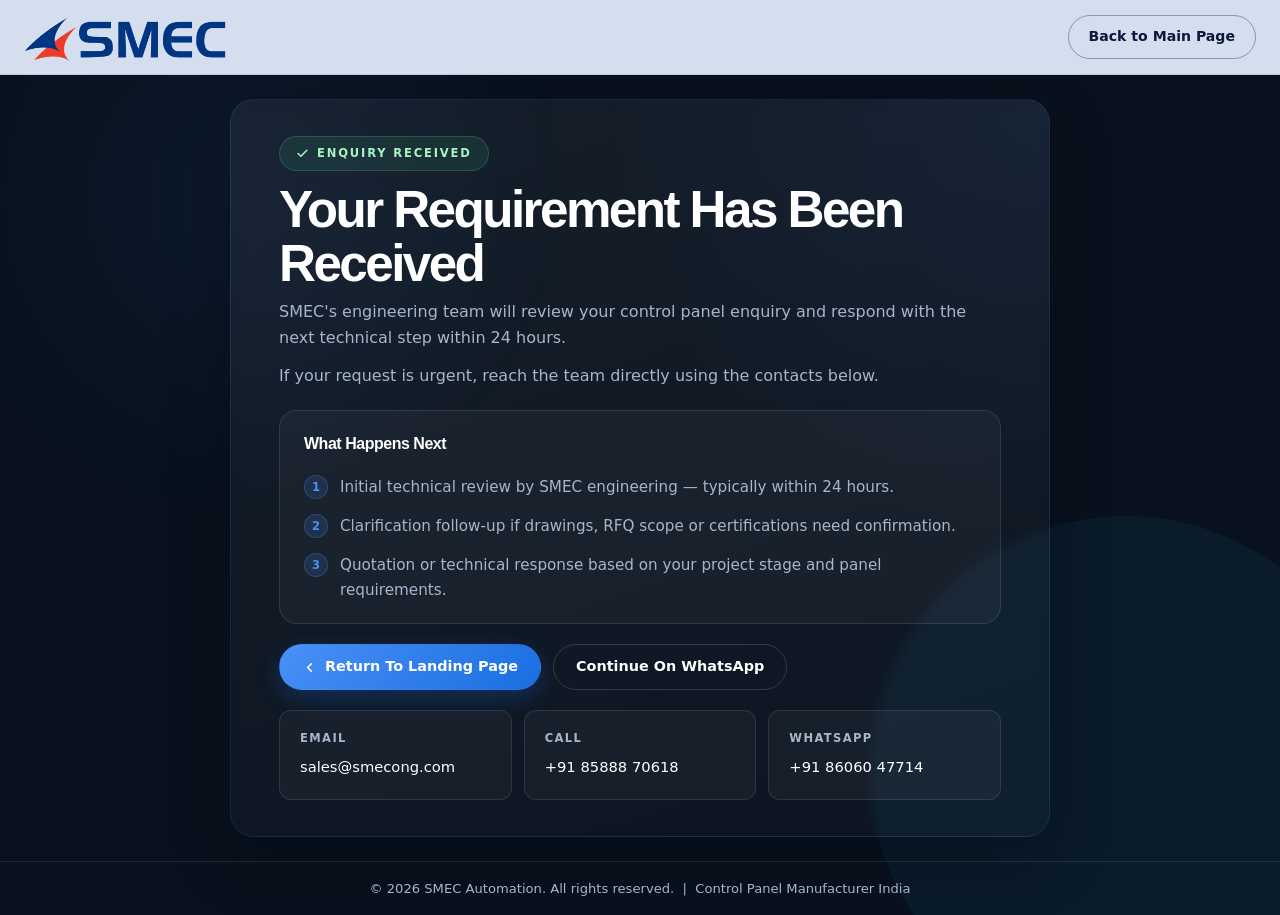
==== thank-you.html @ 9d168093 "first commit" ====
<!DOCTYPE html>
<html lang="en">
<head>
  <meta charset="UTF-8">
  <meta name="viewport" content="width=device-width, initial-scale=1">
  <title>Thank You | SMEC Automation — Enquiry Received</title>
  <meta name="description" content="Thank you for contacting SMEC Automation. Your industrial control panel enquiry has been received and will be reviewed by the engineering team within 24 hours.">
  <meta name="robots" content="noindex,follow">
  <meta name="theme-color" content="#08111d">
  <link rel="canonical" href="https://smecoilandgas.com/control-panel-manufacturer-india/thank-you">
  <style>
    :root {
      --bg: #08111d;
      --bg-soft: #0d1728;
      --surface: rgba(255, 255, 255, 0.04);
      --surface-strong: rgba(255, 255, 255, 0.08);
      --line: rgba(255, 255, 255, 0.1);
      --line-strong: rgba(255, 255, 255, 0.16);
      --text: #edf3fb;
      --muted: #a6b6cb;
      --heading: #ffffff;
      --accent: #4a90f7;
      --accent-strong: #6aaefb;
      --success: #4dd88a;
      --shadow: 0 22px 60px rgba(1, 7, 16, 0.36);
      --radius: 24px;
      --radius-md: 18px;
      --radius-sm: 12px;
      --nav-height: 74px;
      --heading-font: "Aptos Display", "Segoe UI Variable Display", "Trebuchet MS", "Segoe UI", sans-serif;
      --body-font: "Aptos", "Segoe UI", system-ui, -apple-system, BlinkMacSystemFont, sans-serif;
    }

    * { box-sizing: border-box; margin: 0; padding: 0; }

    html { scroll-behavior: smooth; }

    body {
      font-family: var(--body-font);
      color: var(--text);
      background: var(--bg);
      line-height: 1.65;
      min-height: 100vh;
      display: flex;
      flex-direction: column;
    }

    img {
      max-width: 100%;
      display: block;
    }

    /* ─── BACKGROUND GLOWS ─── */
    body::before,
    body::after {
      content: '';
      position: fixed;
      border-radius: 50%;
      pointer-events: none;
      z-index: 0;
    }
    body::before {
      width: 55vw;
      height: 55vw;
      top: -12vw;
      left: -8vw;
      background: radial-gradient(circle, rgba(74, 144, 247, 0.07), transparent 65%);
    }
    body::after {
      width: 40vw;
      height: 40vw;
      right: -8vw;
      bottom: -10vw;
      background: rgba(56, 189, 248, 0.06);
    }

    /* ─── TOPBAR ─── */
    .topbar {
      position: sticky;
      top: 0;
      z-index: 1000;
      border-bottom: 1px solid rgba(0, 0, 0, 0.08);
      background: rgba(220, 230, 245, 0.97);
      backdrop-filter: saturate(180%) blur(14px);
      -webkit-backdrop-filter: saturate(180%) blur(14px);
    }

    .container {
      width: min(1540px, calc(100% - 48px));
      margin: 0 auto;
    }

    .nav {
      min-height: var(--nav-height);
      display: flex;
      align-items: center;
      justify-content: space-between;
      gap: 40px;
    }

    .brand {
      display: inline-flex;
      align-items: center;
      gap: 16px;
      min-width: 0;
      text-decoration: none;
    }

    .brand-logo {
      display: block;
      height: 56px;
      width: auto;
      object-fit: contain;
    }

    .nav-actions {
      display: flex;
      align-items: center;
      gap: 10px;
      flex-shrink: 0;
    }

    .topbar .button-outline {
      display: inline-flex;
      align-items: center;
      justify-content: center;
      min-height: 44px;
      padding: 0 20px;
      border-radius: 999px;
      border: 1px solid rgba(10, 25, 60, 0.35);
      color: #0a193c;
      background: transparent;
      font-weight: 700;
      font-size: 0.88rem;
      white-space: nowrap;
      text-decoration: none;
      transition: transform 0.2s ease, box-shadow 0.2s ease, background 0.2s ease, border-color 0.2s ease;
    }

    .topbar .button-outline:hover {
      background: rgba(10, 25, 60, 0.08);
      border-color: rgba(10, 25, 60, 0.55);
      transform: translateY(-2px);
    }

    /* ─── MAIN ─── */
    main {
      flex: 1;
      display: flex;
      align-items: center;
      justify-content: center;
      padding: 24px;
      position: relative;
      z-index: 1;
    }

    .panel {
      width: min(820px, 100%);
      padding: 36px 48px;
      border-radius: var(--radius);
      border: 1px solid rgba(74, 144, 247, 0.14);
      background:
        radial-gradient(circle at top right, rgba(74, 144, 247, 0.08), transparent 40%),
        linear-gradient(160deg, rgba(255, 255, 255, 0.055), rgba(255, 255, 255, 0.02));
      box-shadow: var(--shadow);
      backdrop-filter: blur(6px);
    }

    /* ─── SUCCESS BADGE ─── */
    .badge {
      display: inline-flex;
      align-items: center;
      gap: 8px;
      padding: 7px 16px;
      border-radius: 999px;
      background: rgba(77, 216, 138, 0.10);
      border: 1px solid rgba(77, 216, 138, 0.22);
      color: #a7f3c4;
      font-size: 0.72rem;
      font-weight: 700;
      letter-spacing: 0.16em;
      text-transform: uppercase;
    }

    .badge svg {
      flex-shrink: 0;
    }

    /* ─── HEADING ─── */
    .panel h1 {
      margin: 12px 0 8px;
      font-family: var(--heading-font);
      font-size: clamp(2rem, 4vw, 3.2rem);
      line-height: 1.05;
      letter-spacing: -0.05em;
      color: var(--heading);
    }

    .panel p {
      color: var(--muted);
      font-size: 1rem;
      margin-bottom: 12px;
    }

    /* ─── WHAT HAPPENS NEXT CARD ─── */
    .steps {
      margin-top: 20px;
      padding: 20px 24px;
      border-radius: var(--radius-md);
      border: 1px solid var(--line);
      background: var(--surface);
    }

    .steps-title {
      font-family: var(--heading-font);
      font-size: 1rem;
      font-weight: 700;
      letter-spacing: -0.03em;
      color: var(--heading);
      margin-bottom: 18px;
    }

    .step-list {
      display: grid;
      gap: 14px;
      list-style: none;
    }

    .step-list li {
      display: flex;
      align-items: flex-start;
      gap: 12px;
      color: var(--muted);
      font-size: 0.95rem;
    }

    .step-num {
      flex-shrink: 0;
      width: 24px;
      height: 24px;
      border-radius: 50%;
      background: rgba(74, 144, 247, 0.14);
      border: 1px solid rgba(74, 144, 247, 0.28);
      color: var(--accent);
      font-size: 0.72rem;
      font-weight: 800;
      display: grid;
      place-items: center;
    }

    /* ─── ACTIONS ─── */
    .actions {
      display: flex;
      flex-wrap: wrap;
      gap: 12px;
      margin-top: 20px;
    }

    .button,
    .button-outline {
      display: inline-flex;
      align-items: center;
      justify-content: center;
      gap: 8px;
      min-height: 46px;
      padding: 0 22px;
      border-radius: 999px;
      border: 1px solid transparent;
      font-weight: 700;
      font-size: 0.9rem;
      text-decoration: none;
      transition: transform 0.2s ease, box-shadow 0.2s ease, background 0.2s ease;
      cursor: pointer;
      white-space: nowrap;
    }

    .button {
      background: linear-gradient(135deg, #4a90f7 0%, #1a6ee0 100%);
      color: #ffffff;
      box-shadow: 0 8px 24px rgba(26, 110, 224, 0.28);
    }

    .button:hover {
      transform: translateY(-2px);
      box-shadow: 0 14px 32px rgba(26, 110, 224, 0.40);
    }

    .button-outline {
      background: transparent;
      border-color: rgba(255, 255, 255, 0.15);
      color: var(--heading);
    }

    .button-outline:hover {
      background: rgba(255, 255, 255, 0.05);
      border-color: rgba(255, 255, 255, 0.28);
      transform: translateY(-2px);
    }

    /* ─── CONTACT STRIP ─── */
    .contact-strip {
      display: grid;
      grid-template-columns: repeat(3, minmax(0, 1fr));
      gap: 12px;
      margin-top: 20px;
    }

    .contact-card {
      padding: 18px 20px;
      border-radius: var(--radius-sm);
      border: 1px solid var(--line);
      background: var(--surface);
      transition: border-color 0.2s ease, background 0.2s ease;
    }

    .contact-card:hover {
      border-color: rgba(74, 144, 247, 0.28);
      background: rgba(74, 144, 247, 0.04);
    }

    .contact-card strong {
      display: block;
      margin-bottom: 6px;
      color: var(--muted);
      font-size: 0.72rem;
      letter-spacing: 0.12em;
      text-transform: uppercase;
      font-weight: 600;
    }

    .contact-card a {
      color: var(--heading);
      text-decoration: none;
      font-size: 0.92rem;
      font-weight: 500;
    }

    .contact-card a:hover {
      color: var(--accent);
    }

    /* ─── FOOTER ─── */
    footer {
      position: relative;
      z-index: 1;
      border-top: 1px solid var(--line);
      padding: 16px 24px;
      text-align: center;
      font-size: 0.82rem;
      color: var(--muted);
    }

    footer a {
      color: var(--muted);
      text-decoration: none;
    }

    footer a:hover {
      color: var(--heading);
    }

    /* ─── RESPONSIVE ─── */
    @media (max-width: 640px) {
      .container {
        width: min(1540px, calc(100% - 32px));
      }

      .nav {
        min-height: auto;
        padding: 14px 0;
        gap: 12px;
        flex-wrap: wrap;
      }

      .nav-actions {
        width: 100%;
      }

      .panel {
        padding: 32px 22px;
      }

      .contact-strip {
        grid-template-columns: 1fr;
      }

      .actions,
      .nav-actions {
        flex-direction: column;
      }

      .button,
      .button-outline {
        width: 100%;
        justify-content: center;
      }
    }
  </style>

  <script>
    window.dataLayer = window.dataLayer || [];
    window.SMEC_TRACKING = {
      gtmId: "GTM-XXXXXXX",
      gaMeasurementId: "G-XXXXXXXXXX",
      googleAdsId: "AW-XXXXXXXXX",
      googleAdsConversions: {
        thankYou: "AW-XXXXXXXXX/thank-you",
        rfqSubmit: "AW-XXXXXXXXX/lead-submit"
      }
    };

    function gtag() { window.dataLayer.push(arguments); }

    (function initTagManager(cfg) {
      if (!cfg.gtmId || cfg.gtmId.indexOf("GTM-") !== 0 || cfg.gtmId.indexOf("XXXX") !== -1) return;
      window.dataLayer.push({ "gtm.start": Date.now(), event: "gtm.js" });
      var s = document.createElement("script");
      s.async = true;
      s.src = "https://www.googletagmanager.com/gtm.js?id=" + encodeURIComponent(cfg.gtmId);
      document.head.appendChild(s);
    })(window.SMEC_TRACKING);

    (function initGA4(cfg) {
      if (!cfg.gaMeasurementId || cfg.gaMeasurementId.indexOf("G-") !== 0 || cfg.gaMeasurementId.indexOf("XXXX") !== -1) return;
      var s = document.createElement("script");
      s.async = true;
      s.src = "https://www.googletagmanager.com/gtag/js?id=" + encodeURIComponent(cfg.gaMeasurementId);
      document.head.appendChild(s);
      gtag("js", new Date());
      gtag("config", cfg.gaMeasurementId, {
        send_page_view: true,
        page_title: document.title,
        page_location: window.location.href,
        page_path: window.location.pathname
      });
    })(window.SMEC_TRACKING);
  </script>
</head>
<body>

  <header class="topbar">
    <div class="container nav">
      <a class="brand" href="index.html" aria-label="SMEC Automation home">
        <img class="brand-logo" src="smec-logo.png" alt="SMEC Automation" width="160" height="40">
      </a>
      <div class="nav-actions">
        <a class="button-outline" href="index.html">Back to Main Page</a>
      </div>
    </div>
  </header>

  <main>
    <div class="panel">

      <!-- Success badge -->
      <span class="badge">
        <svg width="13" height="13" viewBox="0 0 24 24" fill="none" stroke="currentColor" stroke-width="3" stroke-linecap="round" stroke-linejoin="round" aria-hidden="true">
          <polyline points="20 6 9 17 4 12"/>
        </svg>
        Enquiry Received
      </span>

      <h1 id="thankYouHeading">Your Requirement Has Been Received</h1>
      <p id="thankYouMessage">SMEC's engineering team will review your control panel enquiry and respond with the next technical step within 24 hours.</p>
      <p>If your request is urgent, reach the team directly using the contacts below.</p>

      <!-- What happens next -->
      <div class="steps">
        <div class="steps-title">What Happens Next</div>
        <ul class="step-list">
          <li>
            <span class="step-num">1</span>
            Initial technical review by SMEC engineering — typically within 24 hours.
          </li>
          <li>
            <span class="step-num">2</span>
            Clarification follow-up if drawings, RFQ scope or certifications need confirmation.
          </li>
          <li>
            <span class="step-num">3</span>
            Quotation or technical response based on your project stage and panel requirements.
          </li>
        </ul>
      </div>

      <!-- Actions -->
      <div class="actions">
        <a class="button" href="index.html">
          <svg width="15" height="15" viewBox="0 0 24 24" fill="none" stroke="currentColor" stroke-width="2.5" stroke-linecap="round" stroke-linejoin="round" aria-hidden="true"><polyline points="15 18 9 12 15 6"/></svg>
          Return To Landing Page
        </a>
        <a class="button-outline" href="https://wa.me/918606047714?text=Hi%2C%20I%20just%20submitted%20an%20enquiry%20and%20would%20like%20to%20share%20additional%20details." target="_blank" rel="noopener">
          Continue On WhatsApp
        </a>
      </div>

      <!-- Contact strip -->
      <div class="contact-strip">
        <div class="contact-card">
          <strong>Email</strong>
          <a href="mailto:sales@smecong.com">sales@smecong.com</a>
        </div>
        <div class="contact-card">
          <strong>Call</strong>
          <a href="tel:+918588870618">+91 85888 70618</a>
        </div>
        <div class="contact-card">
          <strong>WhatsApp</strong>
          <a href="https://wa.me/918606047714" target="_blank" rel="noopener">+91 86060 47714</a>
        </div>
      </div>

    </div>
  </main>

  <footer>
    <span>&copy; <span id="year"></span> SMEC Automation. All rights reserved. &nbsp;|&nbsp;
      <a href="index.html">Control Panel Manufacturer India</a>
    </span>
  </footer>

  <script>
    (function () {
      document.getElementById("year").textContent = new Date().getFullYear();

      function sendAdsConversion(key) {
        var sendTo = window.SMEC_TRACKING.googleAdsConversions && window.SMEC_TRACKING.googleAdsConversions[key];
        if (!sendTo || sendTo.indexOf("AW-") !== 0 || sendTo.indexOf("XXXX") !== -1 || typeof window.gtag !== "function") return;
        window.gtag("event", "conversion", { send_to: sendTo, value: 1.0, currency: "INR" });
      }

      function trackEvent(name, params) {
        var payload = Object.assign({ event: name }, params || {});
        window.dataLayer.push(payload);
        if (typeof window.gtag === "function") window.gtag("event", name, payload);
      }

      var url = new URL(window.location.href);
      var name = url.searchParams.get("name");
      var source = url.searchParams.get("source") || "unknown";
      var company = url.searchParams.get("company");

      if (name) {
        var first = name.split(" ")[0];
        document.getElementById("thankYouMessage").textContent =
          "Thank you, " + first + ". SMEC\u2019s engineering team will review your control panel enquiry and respond with the next technical step within 24 hours.";
      }

      trackEvent("thank_you_page_view", {
        page_location: window.location.href,
        page_path: window.location.pathname,
        lead_source: source,
        company: company || ""
      });
      trackEvent("generate_lead", { currency: "INR", value: 1.0, lead_source: source });
      sendAdsConversion("thankYou");
    })();
  </script>

</body>
</html>
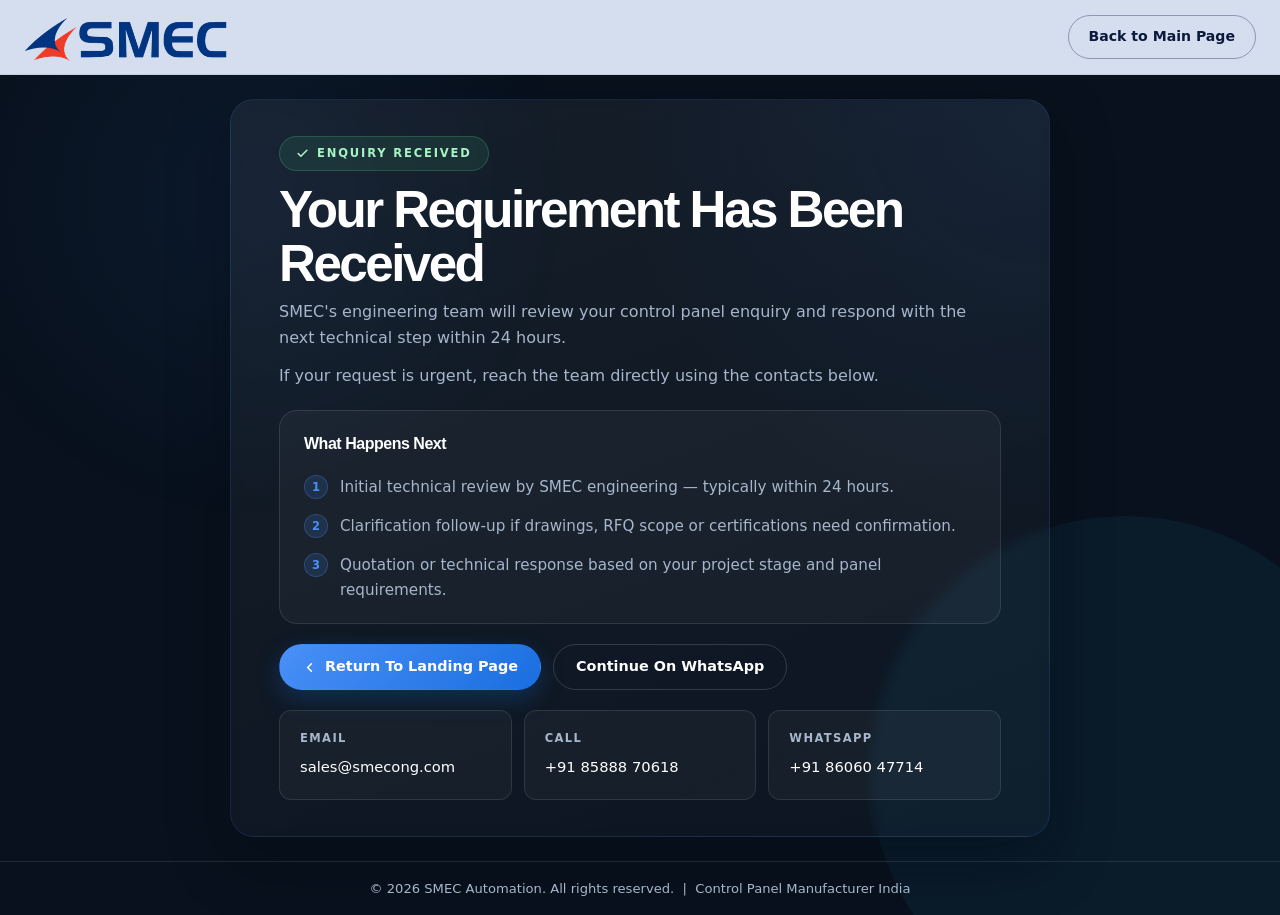
==== commit 201037c3: "fix logo" ====
--- a/thank-you.html
+++ b/thank-you.html
@@ -441,7 +441,7 @@
   <header class="topbar">
     <div class="container nav">
       <a class="brand" href="index.html" aria-label="SMEC Automation home">
-        <img class="brand-logo" src="smec-logo.png" alt="SMEC Automation" width="160" height="40">
+        <img class="brand-logo" src="smec-logo.webp" alt="SMEC Automation" width="160" height="40">
       </a>
       <div class="nav-actions">
         <a class="button-outline" href="index.html">Back to Main Page</a>
